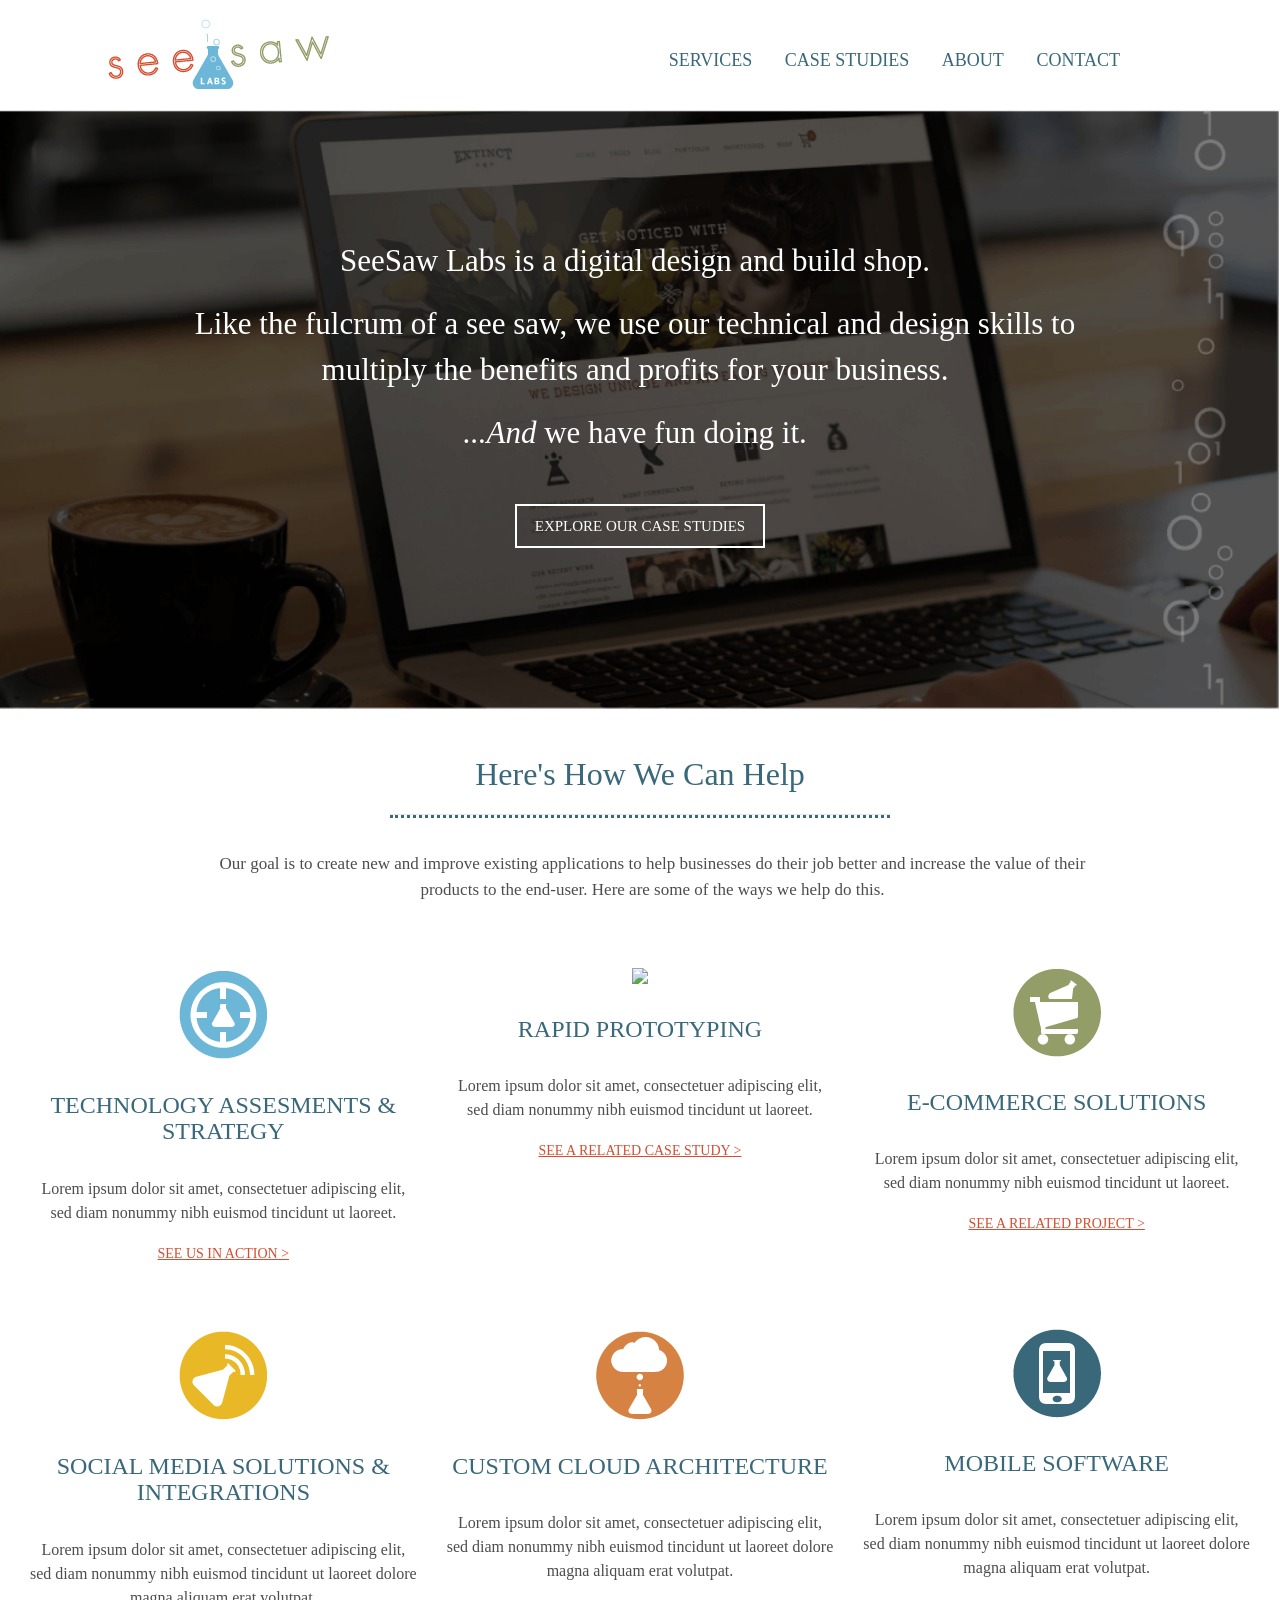
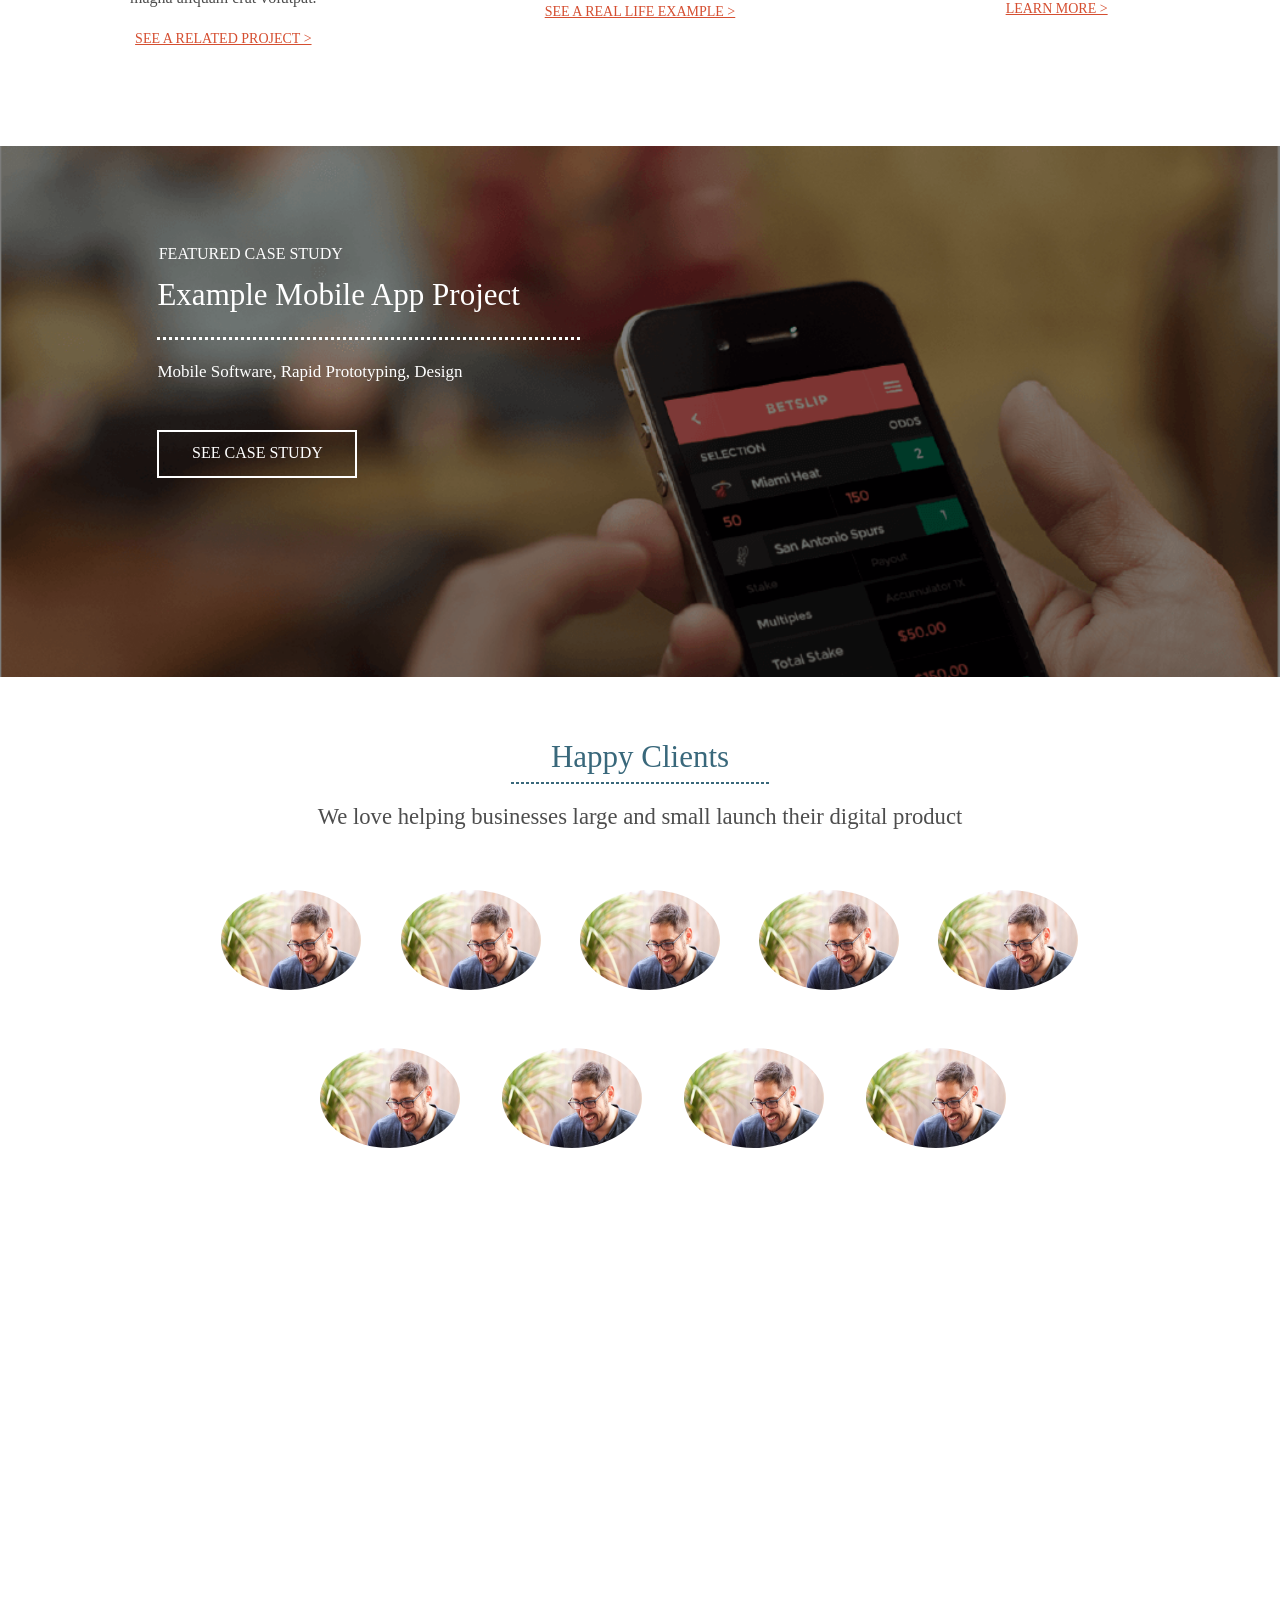
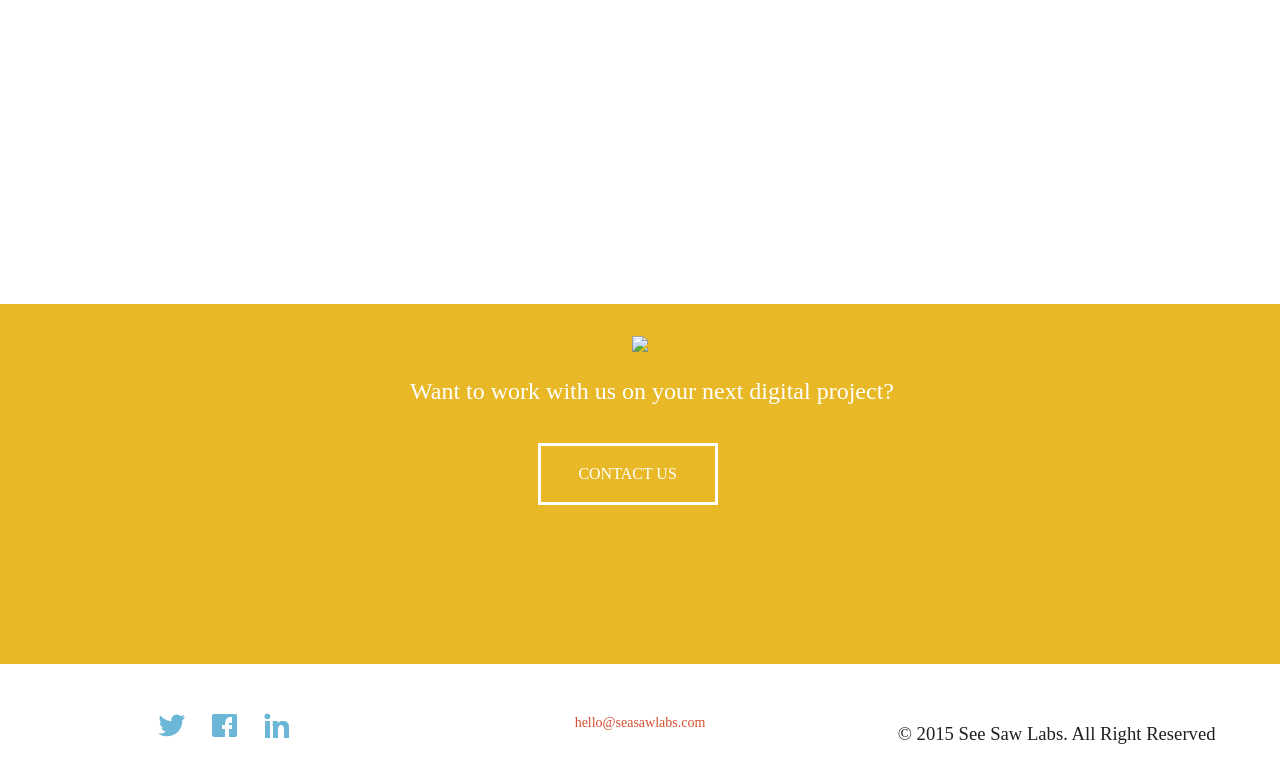
==== index.html @ f3ece08c "Verified Jekyll server is running the files." ====
<!DOCTYPE html>
<html lang="en">

<head>
    <meta charset="utf-8">
    <meta http-equiv="X-UA-Compatible" content="IE=edge">
    <meta name="viewport" content="width=device-width, initial-scale=1">
    <!-- The above 3 meta tags *must* come first in the head; any other head content must come *after* these tags -->
    <meta name="description" content="">
    <meta name="author" content="">
    <link rel="icon" href="http://v4-alpha.getbootstrap.com/favicon.ico">
    <title>Seesaw Labs</title>
    <!-- Custom styles for this template -->
    <link href="assets/css/main.css" rel="stylesheet">
    <link rel="stylesheet" href="https://maxcdn.bootstrapcdn.com/font-awesome/4.5.0/css/font-awesome.min.css">
    <!-- IE10 viewport hack for Surface/desktop Windows 8 bug -->
    <script src="http://v4-alpha.getbootstrap.com/assets/js/ie10-viewport-bug-workaround.js"></script>
</head>

<body>
    <div id="indexContainer">
        <div id="desktopNav">
            <nav class="navbar navbar-nav navbar-toggler">
                <div class="row">
                    <div id="tabletNavLogo" class="col-sm-4 inline text-xs-center navLogoDiv">
                        <img id="navLogoImage" src="assets/images/navLogo.png" />
                    </div>
                    <div id="desktopNavLogo" class="col-sm-2 inline text-xs-center navLogoDiv">
                        <img class="navLogoImage" src="assets/images/navLogo.png" />
                    </div>
                    <div id="tabletNavLinks" class="col-sm-8 inline navBarLinks text-xs-right">
                        <a class="uppercase marginRight" href="services.html">Services</a>
                        <a class="uppercase marginRight" href="caseStudies.html">Case Studies</a>
                        <a class="uppercase marginRight" href="about.html">About</a>
                        <a class="uppercase marginRight" href="contact.html">Contact</a>
                    </div>
                    <div id="desktopNavLinks" class="col-sm-10 inline navBarLinks text-xs-right">
                        <a class="uppercase marginRight" href="services.html">Services</a>
                        <a class="uppercase marginRight" href="./caseStudies.html">Case Studies</a>
                        <a class="uppercase marginRight" href="about.html">About</a>
                        <a class="uppercase marginRight" href="contact.html">Contact</a>
                    </div>
                </div>
            </nav>
        </div>
        <div class="mobileNav">
            <div class="row">
                <img id="mobileNavLogo" class="navLogoImage" src="assets/images/navLogo.png" />
                <nav id="mobileNavBar" class="navbar navbar-light inline">
                    <button class="navbar-toggler" type="button" data-toggle="collapse" data-target="#exCollapsingNavbar">
                        <span id="hamburgerMobile" class="fa-stack fa-2x">
  <i class="fa fa-circle-thin fa-stack-2x"></i>
  <i class="fa fa-bars fa-stack-1x"></i>
</span>
                    </button>
                </nav>
            </div>
            <div class="row">
                <div class="collapse" id="exCollapsingNavbar">
                    <div id="nonCollapsedMenu" class="bg-inverse p-a-1">
                        <ul>
                            <li>
                                <a href="services.html">Services</a>
                            </li>
                            <li></li>
                            <a href="caseStudies.html">Case Studies</a>
                            <li></li>
                            <a href="about.html">About</a>
                            <li></li>
                            <a href="contact.html">Contact</a>
                        </ul>
                    </div>
                </div>
            </div>
        </div>
        <div id="homepageHeroContainer">
            <div class="row">
                <div class="col-sm-12 homepageHero p-a-2 text-xs-center">
                    <div id="homepageHeroText">
                        <p>SeeSaw Labs is a digital design and build shop.</p>
                        <p>Like the fulcrum of a see saw, we use our technical and design skills to multiply the benefits and profits for your business.</p>
                        <p>
                            <i>...And</i> we have fun doing it. </p>
                    </div>
                </div>
            </div>
            <div id="exploreCaseStudiesRow" class="row">
                <div class="col-sm-12" id="exploreCaseStudies">
                    <p>
                        <button id="exploreCaseStudiesButton" type="button" class="btn btn-secondary-outline"><span>Explore Our Case Studies</span></button>
                    </p>
                </div>
            </div>
        </div>
        <div class="homepageHelpBox">
            <div class="row">
                <div id="heresHowWeCanHelpHeader" class="col-sm-12">
                    <h1>Here's How We Can Help </h1>
                    <hr id="heresHowWeCanHelpBorder">
                </div>
            </div>
            <div class="row">
                <div class="col-sm-12">
                    <p class="heresHowWeCanHelpParagraph">Our goal is to create new and improve existing applications to help businesses do their job better and increase the value of their products to the end-user. Here are some of the ways we help do this.</p>
                </div>
            </div>
        </div>
        <div id="homepageServiceBoxContainer" class="container-fluid">
            <div id="serviceImagesTopRow" class="row">
                <div class="col-sm-4 serviceImageDiv">
                    <img class="serviceImage" src="./assets/images/iconTechAssesment.png" />
                    <h3>TECHNOLOGY ASSESMENTS & STRATEGY</h3>
                    <p> Lorem ipsum dolor sit amet, consectetuer adipiscing elit, sed diam nonummy nibh euismod tincidunt ut laoreet.</p>
                    <a class="callToAction" href='#'>SEE US IN ACTION ></a>
                </div>
                <div class="col-sm-4 serviceImageDiv">
                    <img class="serviceImage" src="./assets/images/iconRapidProtoTyping.png" />
                    <h3>RAPID PROTOTYPING</h3>
                    <p> Lorem ipsum dolor sit amet, consectetuer adipiscing elit, sed diam nonummy nibh euismod tincidunt ut laoreet.</p>
                    <a class="callToAction" href='#'>SEE A RELATED CASE STUDY ></a>
                </div>
                <div class="col-sm-4 serviceImageDiv">
                    <img class="serviceImage"  src="./assets/images/iconEcommerce.png" />
                    <h3>E-COMMERCE SOLUTIONS</h3>
                    <p> Lorem ipsum dolor sit amet, consectetuer adipiscing elit, sed diam nonummy nibh euismod tincidunt ut laoreet.</p>
                    <a class="callToAction" href='#'>SEE A RELATED PROJECT ></a>
                </div>
            </div>
            <div id="serviceImagesBottomRow" class="row">
                <div class="col-sm-4 serviceImageDiv">
                    <img class="serviceImage" src="./assets/images/iconSocialMedia.png" />
                    <h3>SOCIAL MEDIA SOLUTIONS & INTEGRATIONS</h3>
                    <p> Lorem ipsum dolor sit amet, consectetuer adipiscing elit, sed diam nonummy nibh euismod tincidunt ut laoreet dolore magna aliquam erat volutpat.</p>
                    <a class="callToAction" href='#'>SEE A RELATED PROJECT ></a>
                </div>
                <div class="col-sm-4 serviceImageDiv">
                    <img class="serviceImage" src="./assets/images/iconCustomCloud.png" />
                    <h3>CUSTOM CLOUD ARCHITECTURE</h3>
                    <p> Lorem ipsum dolor sit amet, consectetuer adipiscing elit, sed diam nonummy nibh euismod tincidunt ut laoreet dolore magna aliquam erat volutpat.</p>
                    <a class="callToAction" href='#'>SEE A REAL LIFE EXAMPLE ></a>
                </div>
                <div class="col-sm-4 serviceImageDiv">
                    <img class="serviceImage" src="./assets/images/iconMobileSoftware.png" />
                    <h3>MOBILE SOFTWARE</h3>
                    <p> Lorem ipsum dolor sit amet, consectetuer adipiscing elit, sed diam nonummy nibh euismod tincidunt ut laoreet dolore magna aliquam erat volutpat.</p>
                    <a class="callToAction" href='#'>LEARN MORE ></a>
                </div>
            </div>
        </div>
    <div id="featuredCaseStudyDiv">
        <p id="homeFeaturedCaseStudy">FEATURED CASE STUDY</p>
        <h2 id="featuredCaseStudyH2" class="colorWhite styleGuideH2">Example Mobile App Project</h2>
        <hr id="featuredCaseStudyBorder">
        <h5 id="featuredCaseStudyH5" class="colorWhite styleGuideH5">Mobile Software, Rapid Prototyping, Design</h5>
        <p id="featuredCaseParagraph">
            <button type="button" id="featuredCaseButton" class="btn btn-secondary-outline">
                <p class="colorWhite" id="featuredCaseButtonParagraph"><a class="colorWhite" href="#">SEE CASE STUDY</a></p>
            </button>
        </p>
    </div>
    <div id="happyClientsDiv">
        <h1 class="styleGuideH1 marginTop1Em">Happy Clients</h1>
        <hr id="happyClientsBorder">
        <p id="happyClientsParagraph">We love helping businesses large and small launch their digital product</p>
        <div id="largeClientImages">
            <div id="largeClientImagesRow1" class="row">
                <div class="col-sm-2 largeClientImage inlineBlock">
                    <img class="imgFiller img-circle" src="./assets/images/imgFillerBackground.jpg"></img>
                </div>
                <div class="col-sm-2 largeClientImage inlineBlock">
                    <img class="imgFiller img-circle" src="./assets/images/imgFillerBackground.jpg"></img>
                </div>
                <div class="col-sm-2 largeClientImage inlineBlock">
                    <img class="imgFiller img-circle" src="./assets/images/imgFillerBackground.jpg"></img>
                </div>
                <div class="col-sm-2 largeClientImage inlineBlock">
                    <img class="imgFiller img-circle" src="./assets/images/imgFillerBackground.jpg"></img>
                </div>
                <div class="col-sm-2 largeClientImage inlineBlock">
                    <img class="imgFiller img-circle" src="./assets/images/imgFillerBackground.jpg"></img>
                </div>
            </div>
            <div id="largeClientImagesRow2" class="row">
                <div class="col-sm-2 largeClientImage inlineBlock">
                    <img class="imgFiller img-circle" src="./assets/images/imgFillerBackground.jpg"></img>
                </div>
                <div class="col-sm-2 largeClientImage inlineBlock">
                    <img class="imgFiller img-circle" src="./assets/images/imgFillerBackground.jpg"></img>
                </div>
                <div class="col-sm-2 largeClientImage inlineBlock">
                    <img class="imgFiller img-circle" src="./assets/images/imgFillerBackground.jpg"></img>
                </div>
                <div class="col-sm-2 largeClientImage inlineBlock">
                    <img class="imgFiller img-circle" src="./assets/images/imgFillerBackground.jpg"></img>
                </div>
            </div>
        </div>
        <div id="mobileClientImages">
            <div class="row">
                <div class="col-sm-6 inlineBlock">
                    <img class="imgFiller img-circle" src="./assets/images/imgFillerBackground.jpg"></img>
                </div>
                <div class="col-sm-6 inlineBlock">
                    <img class="imgFiller img-circle" src="./assets/images/imgFillerBackground.jpg"></img>
                </div>
            </div>
            <div class="row">
                <div class="col-sm-12">
                    <img class="imgFiller img-circle" src="./assets/images/imgFillerBackground.jpg"></img>
                </div>
            </div>
            <div class="row">
                <div class="col-sm-6 inlineBlock">
                    <img class="imgFiller img-circle" src="./assets/images/imgFillerBackground.jpg"></img>
                </div>
                <div class="col-sm-6 inlineBlock">
                    <img class="imgFiller img-circle" src="./assets/images/imgFillerBackground.jpg"></img>
                </div>
            </div>
            <div class="row">
                <div class="col-sm-12">
                    <img class="imgFiller img-circle" src="./assets/images/imgFillerBackground.jpg"></img>
                </div>
            </div>
            <div class="row">
                <div class="col-sm-6 inlineBlock">
                    <img class="imgFiller img-circle" src="./assets/images/imgFillerBackground.jpg"></img>
                </div>
                <div class="col-sm-6 inlineBlock">
                    <img class="imgFiller img-circle" src="./assets/images/imgFillerBackground.jpg"></img>
                </div>
            </div>
            <div class="row">
                <div class="col-sm-12">
                    <img class="imgFiller img-circle" src="./assets/images/imgFillerBackground.jpg"></img>
                </div>
            </div>
        </div>
    </div>
    <div id="playgroundProjectDiv">
        <p id="homePlayGroundProject">PLAYGROUND PROJECT</p>
        <h1 id="playgroundProjectH1" class="styleGuideH1 colorWhite">Lemlet Private Event Communication</h1>
        <hr id="playgroundProjectBorder">
        <h5 id="playgroundProjectH5" class="colorWhite styleGuideH5">Work we do in house, because we love development that much.</h5>
        <p class="colorWhite" id="playgroundProjectParagraph1"> Lemlet is a private event management and communication tool. We made it especially for groups like your kids sports teams, bachelor parties, pub crawls and other events where it’s like trying to wrangle cats.</p>
        <p id="playgroundProjectParagraph2">
            <button type="button" id="playgroundProjectButton" class="btn btn-secondary-outline">
                <p id="playgroundProjectButtonParagraph"><a class="colorWhite" href="#">GO TO LEMLET > </a></p>
            </button>
        </p>
    </div>
    <div id="wantToWorkWithUs">
        <img id="wantToWorkWithUsImage" src="./assets/images/iconContactUsLightbulb.png">
        <p id="wantToWorkWithUsParagraph1"> Want to work with us on your next digital project?</p>
        <p id="wantToWorkWithUsParagraph2">
            <button type="button" id="wantToWorkWithUsButton" class="btn btn-secondary-outline">
                <p id="wantToWorkWithUsButtonParagraph"><a class="colorWhite" href="#">CONTACT US</a></p>
            </button>
    </div>
    <div id="footer">
        <div class="row">
            <div id="socialMediaBar" class="col-sm-12">
                <div class="col-sm-4 inlineBlock socialMediaIcon">
                    <a href="#">  <img src="./assets/images/socialMediaTwitter.png"></a>
                </div>
                <div id="facebookIcon" class="col-sm-4 inlineBlock socialMediaIcon">
                     <a href="#">  <img src="./assets/images/socialMediaFacebook.png"></a>
                </div>
                <div class="col-sm-4 inlineBlock socialMediaIcon">
                    <a href="#"><img src="./assets/images/socialMediaLinkedIn.png"></a>
                </div>
            </div>
            <div id="largeSocialMediaBar" class="col-sm-12">
            <div class="col-sm-4">
            <img src="./assets/images/socialMediaTwitter.png">
            <img src="./assets/images/socialMediaFacebook.png">
            <img src="./assets/images/socialMediaLinkedIn.png">
            </div>
            <div id="largeFooterEmail" class="col-sm-4">
                            <p class="robotoRegular" id="footerEmail"><a href="mailto:hello@seesawlabs.com?Subject=Hi%20there" target="_top">hello@seasawlabs.com</a></p>
            </div>
            <div id="largeFooterCopyright" class="col-sm-4">
                            <p class="robotoRegular" id="footerCopyRight">© 2015 See Saw Labs. All Right Reserved</p>
            </div>
        </div>
        <div id="footerEmailRow" class="row">
            <div class="col-sm-12">
                <p class="robotoRegular" id="footerEmail"><a href="mailto:hello@seesawlabs.com?Subject=Hi%20there" target="_top">hello@seasawlabs.com</a></p>
            </div>
        </div>
        <div id="footerCopyrightRow" class="row">
            <div class="col-sm-12">
                <p class="robotoRegular" id="footerCopyRight">© 2015 See Saw Labs. All Right Reserved</p>
            </div>
        </div>
    </div>
    <!-- Bootstrap core JavaScript
    ================================================== -->
    <!-- Placed at the end of the document so the pages load faster -->
    <script src="https://ajax.googleapis.com/ajax/libs/jquery/1.11.3/jquery.min.js"></script>
    <script>
    window.jQuery || document.write('<script src="http://v4-alpha.getbootstrap.com/assets/js/vendor/jquery.min.js"><\/script>')
    </script>
    <script src="http://v4-alpha.getbootstrap.com/dist/js/bootstrap.min.js"></script>
    <!-- IE10 viewport hack for Surface/desktop Windows 8 bug -->
    <script src="http://v4-alpha.getbootstrap.com/assets/js/ie10-viewport-bug-workaround.js"></script>
</body>

</html>
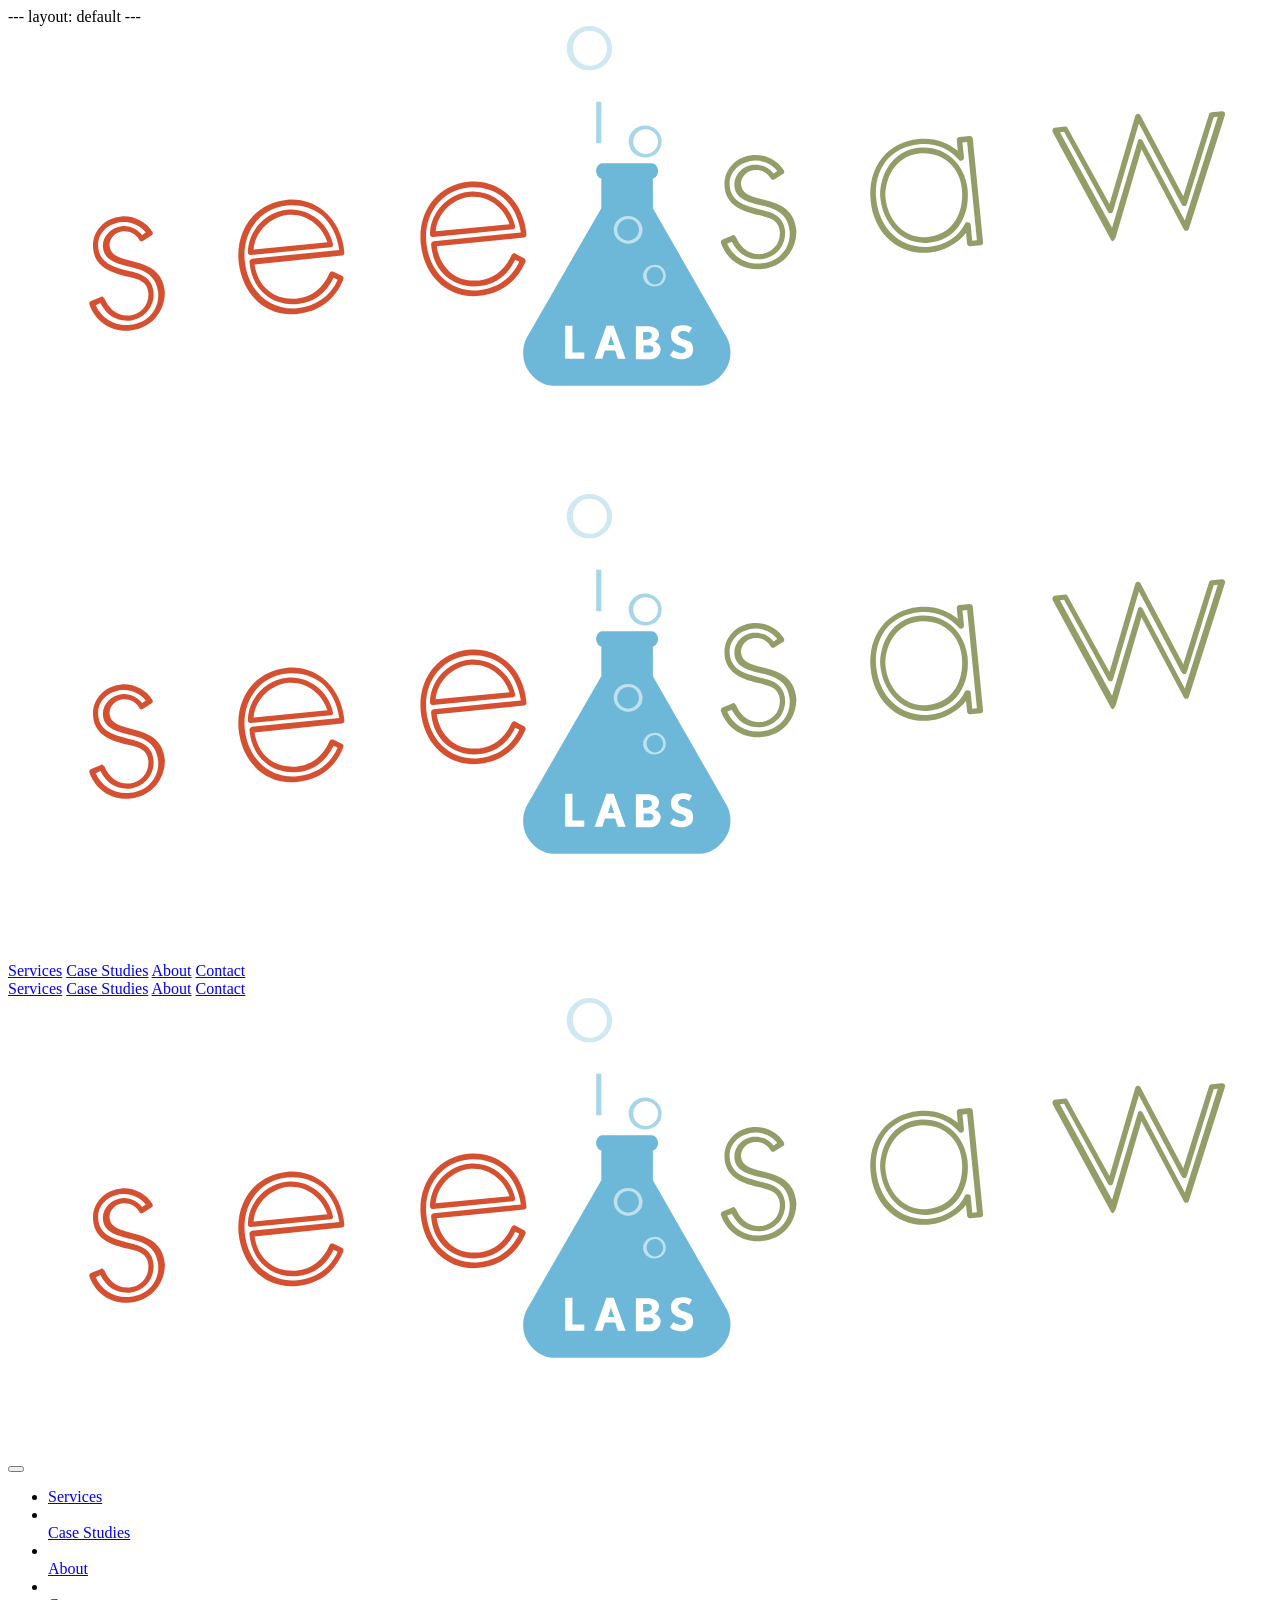
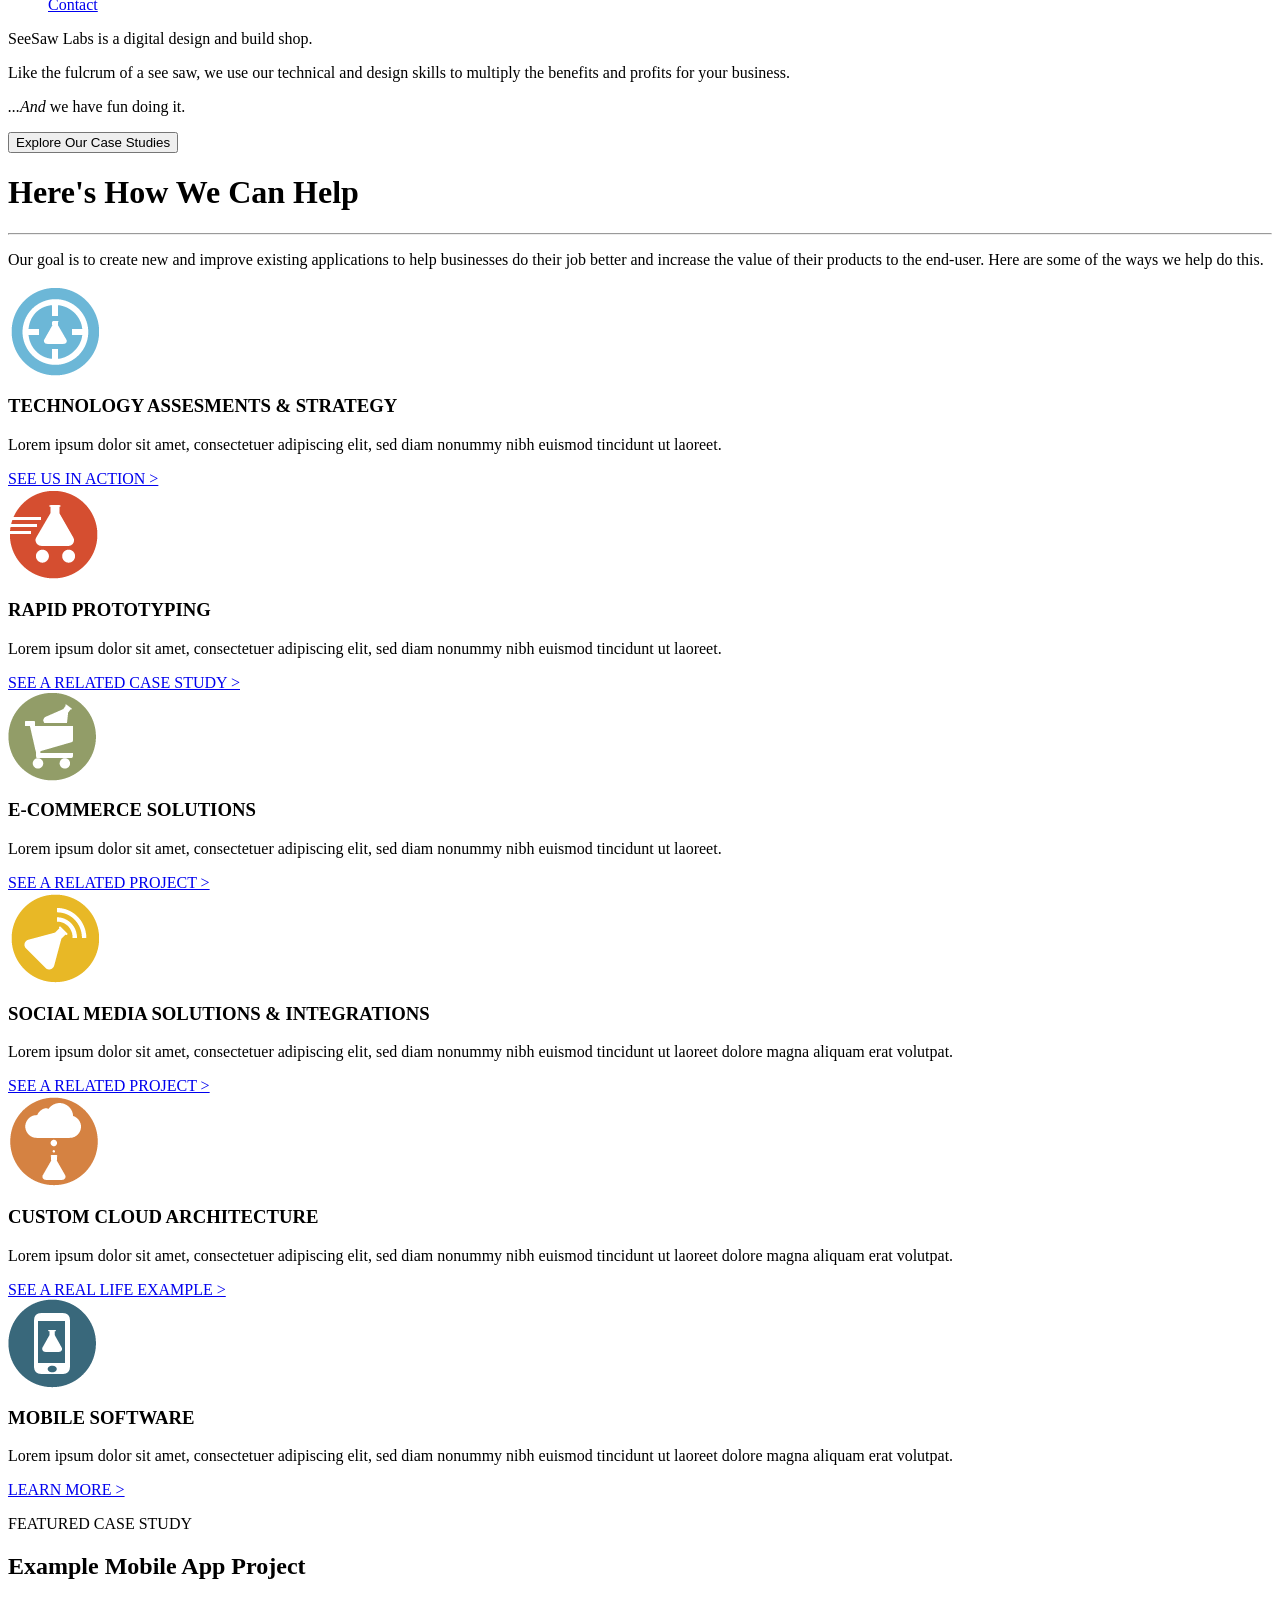
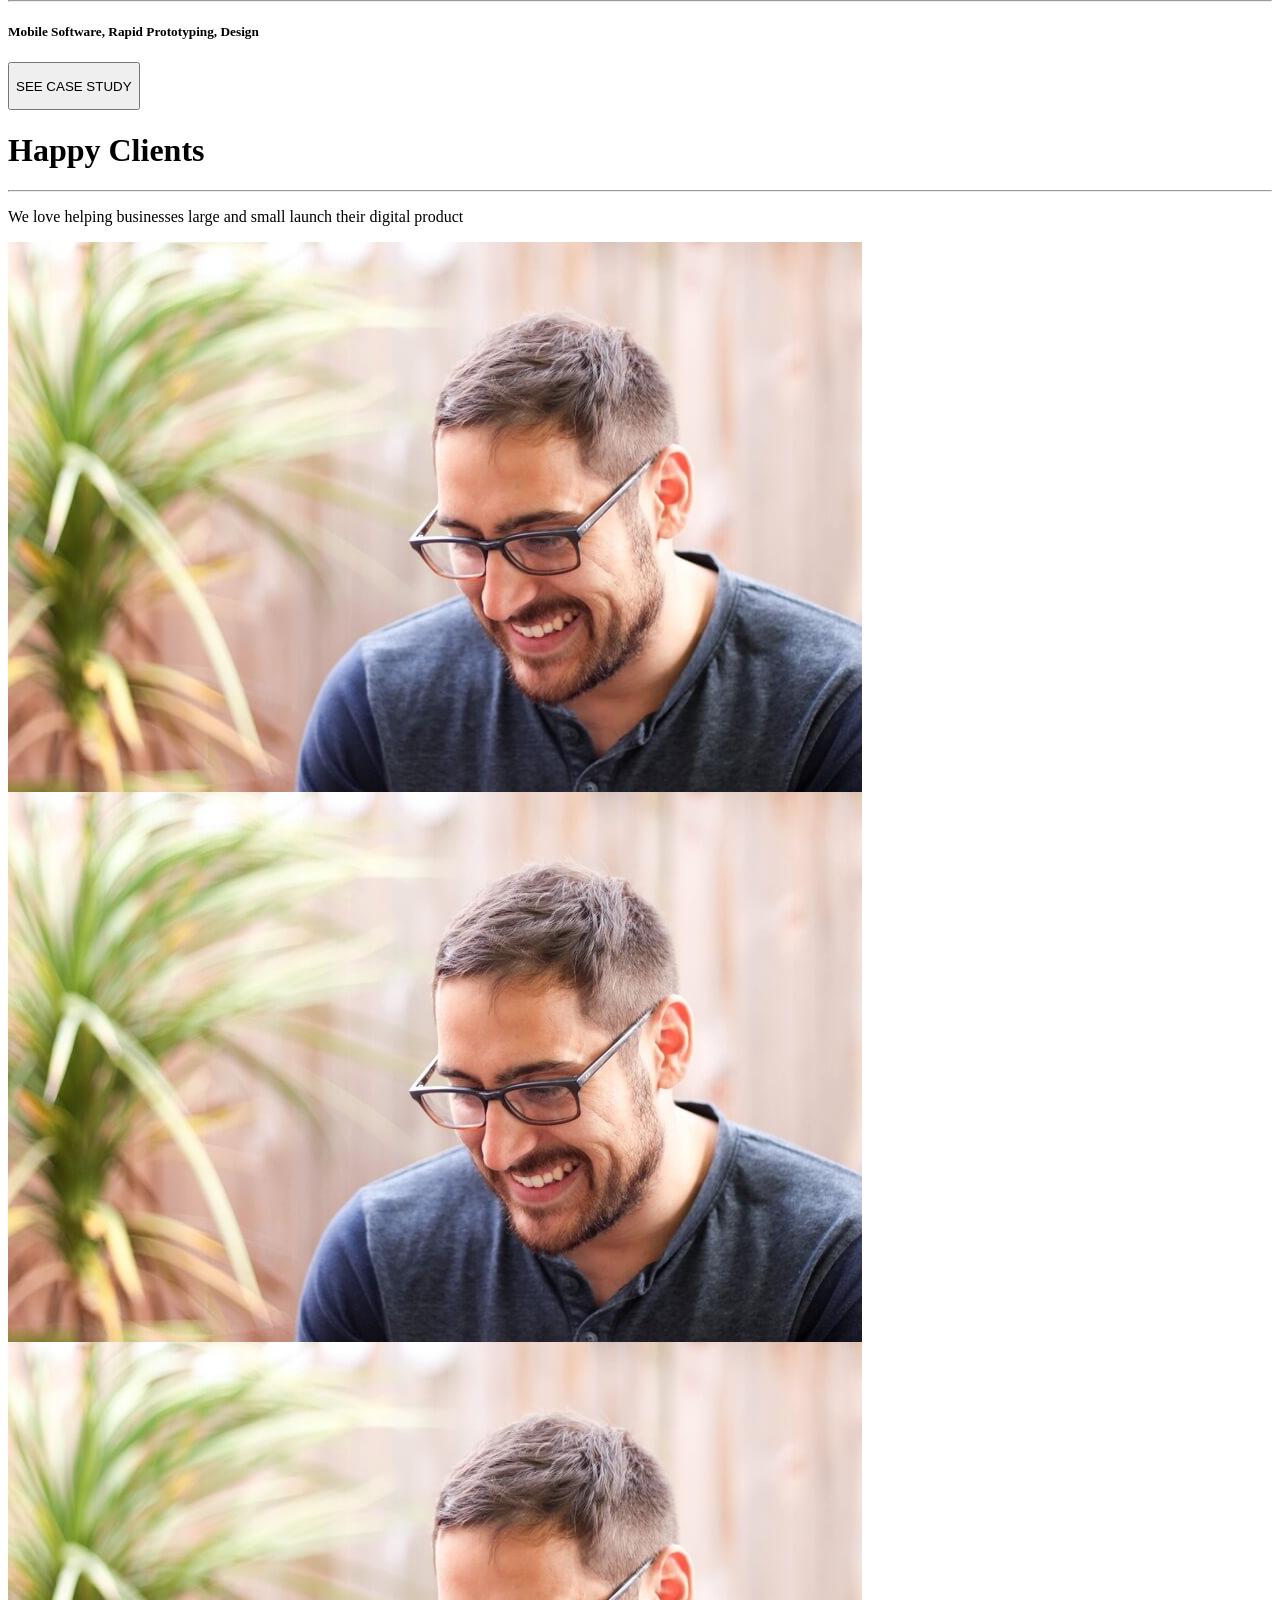
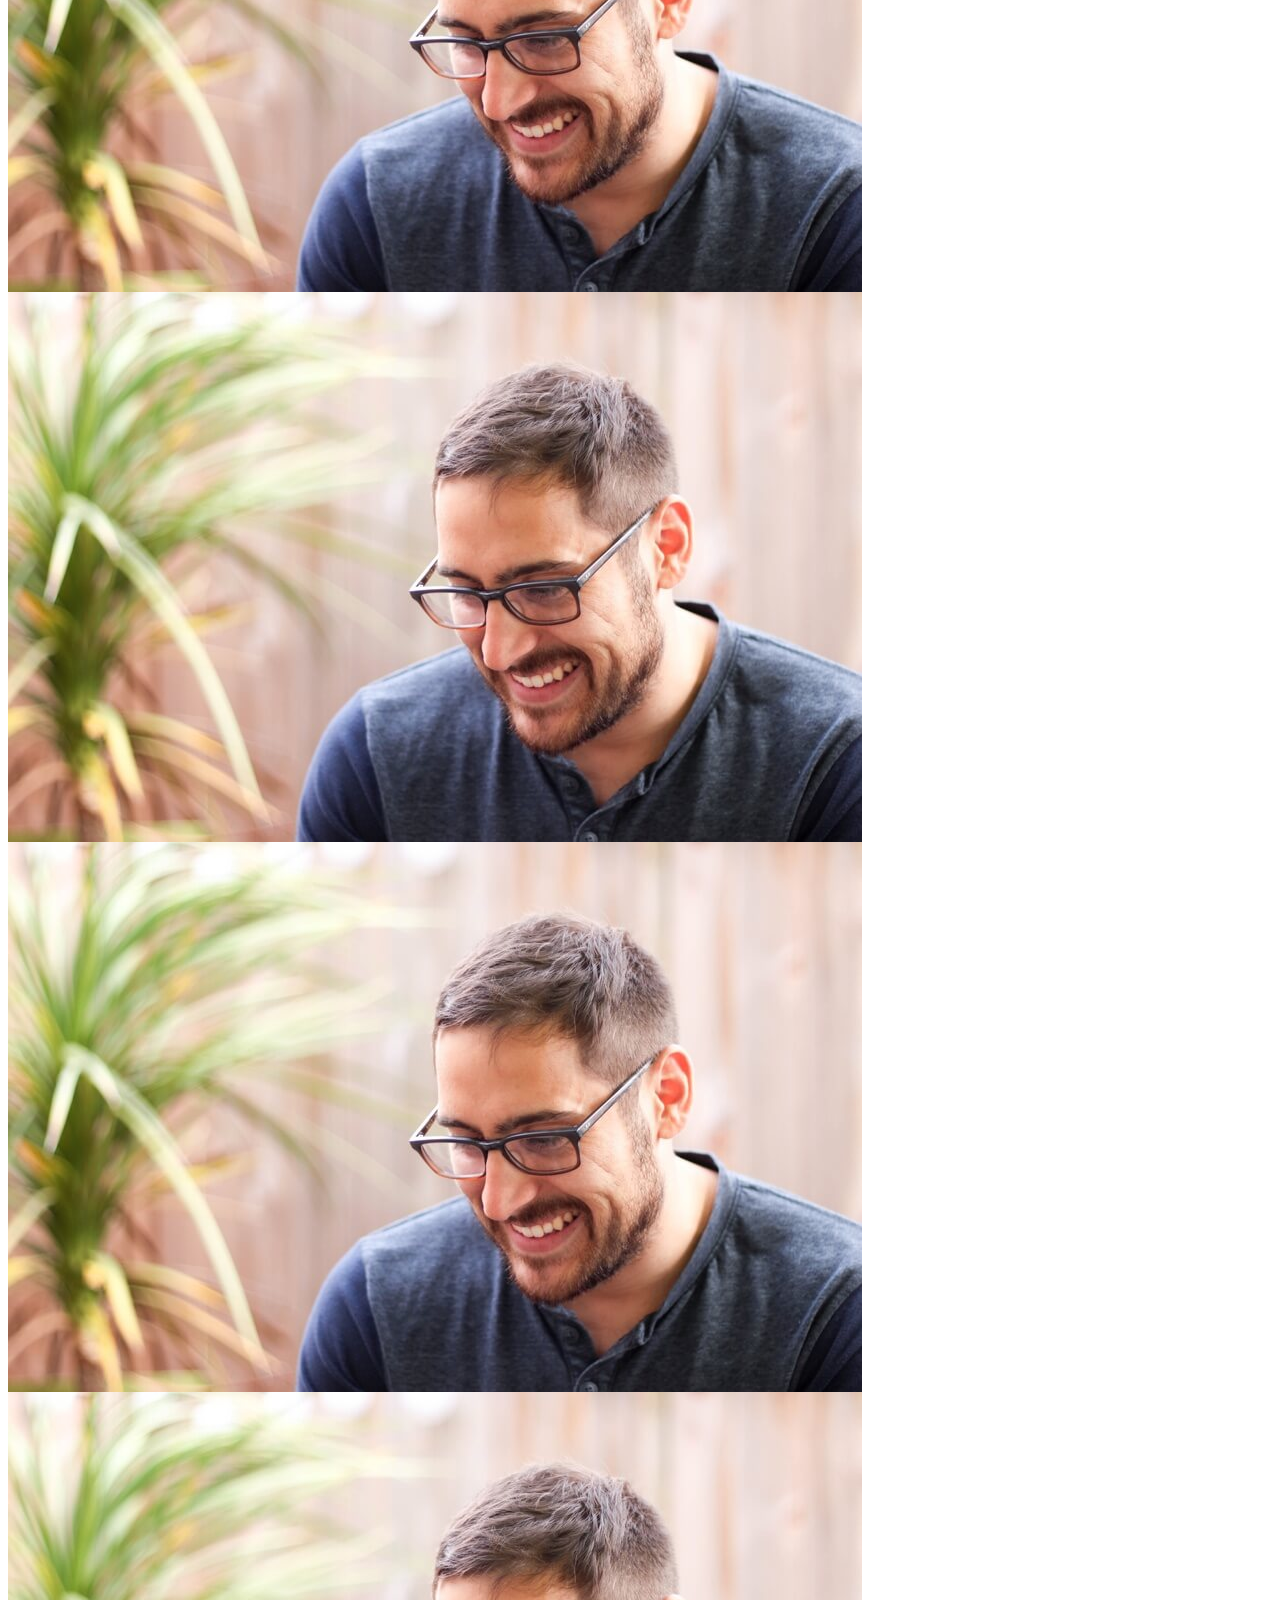
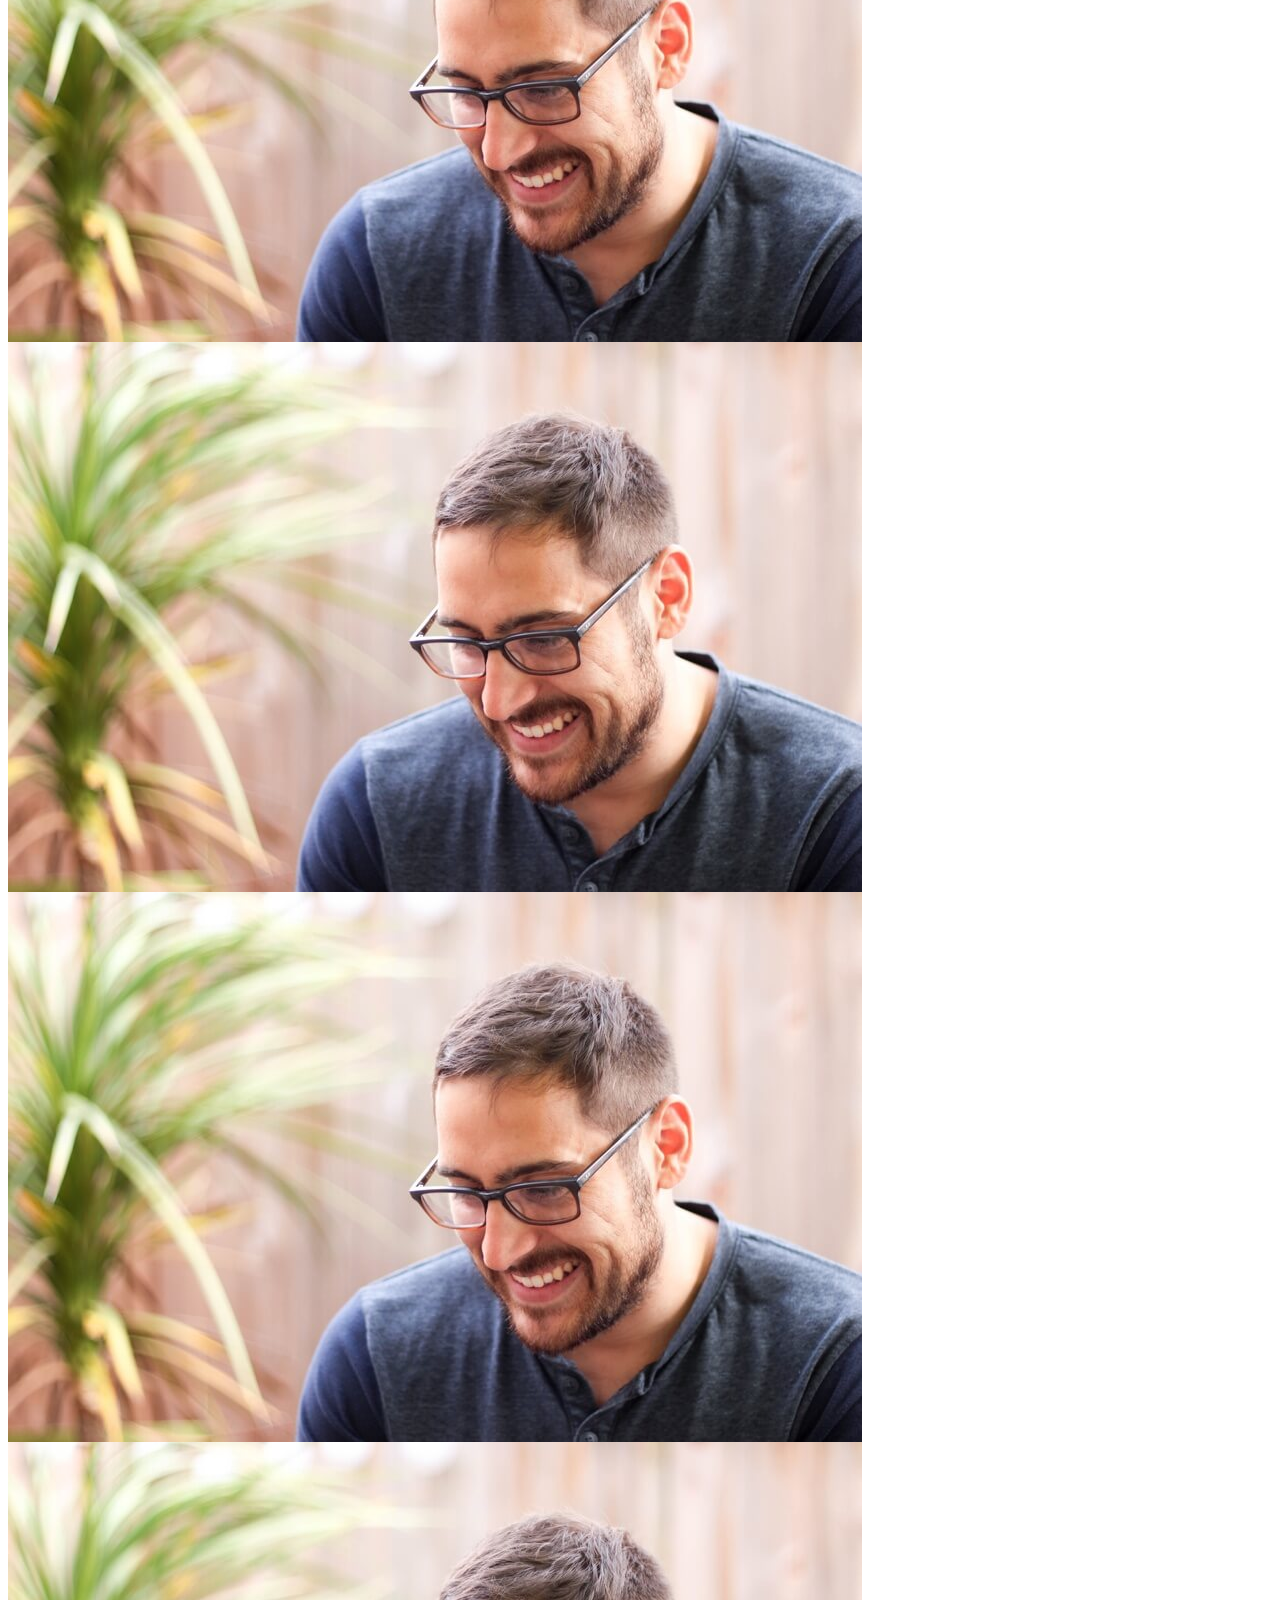
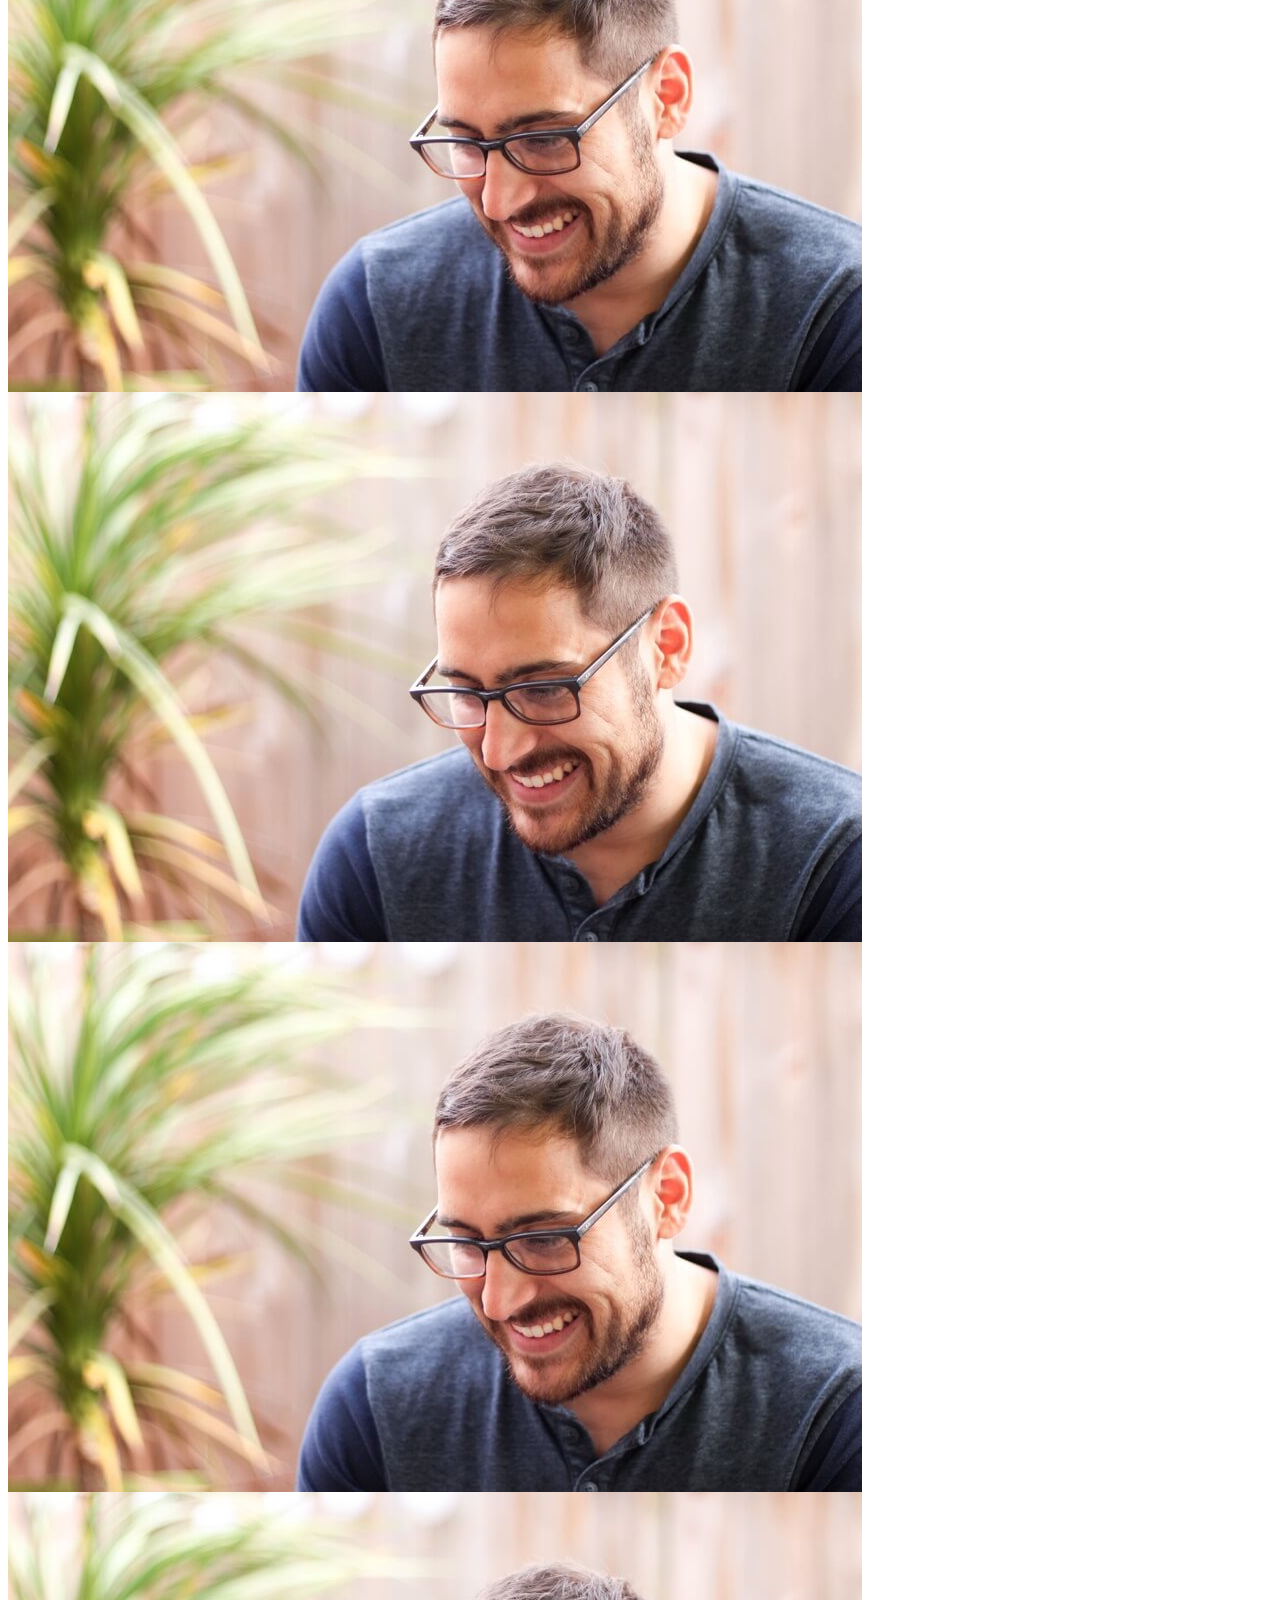
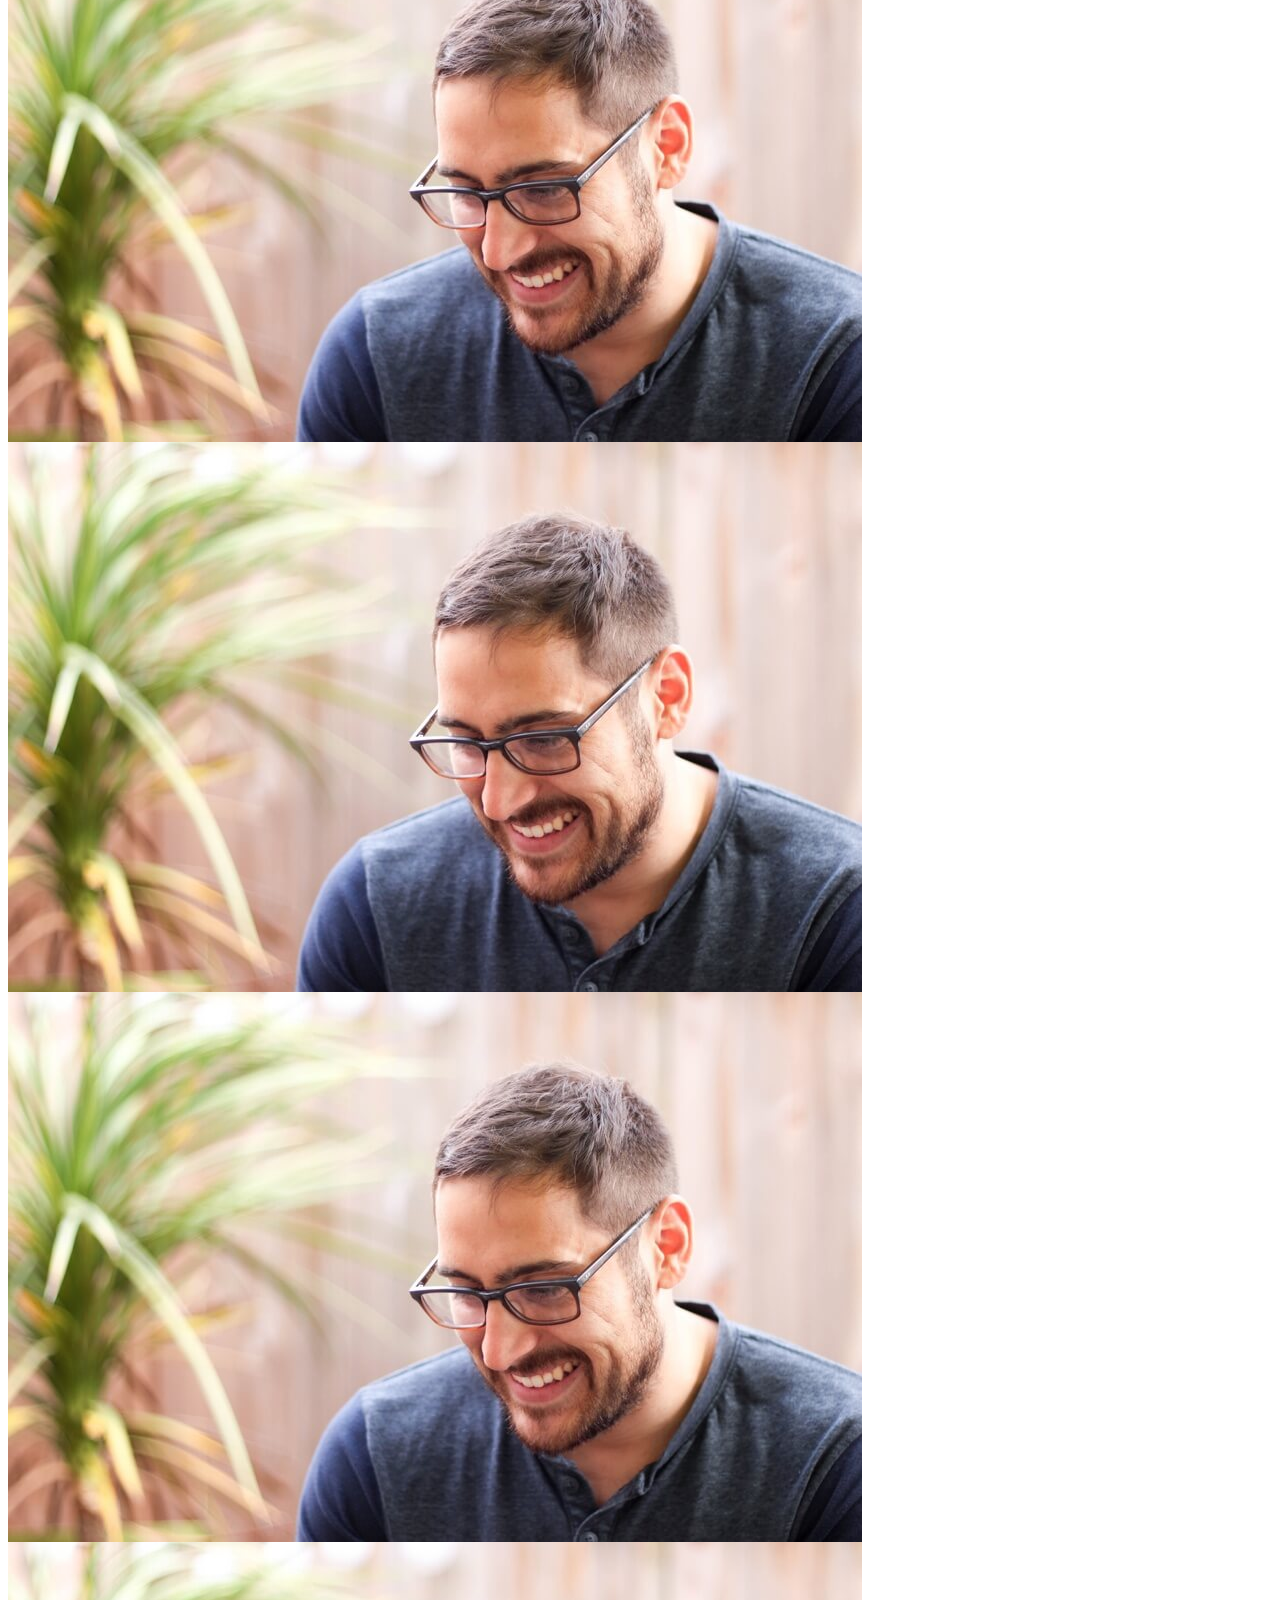
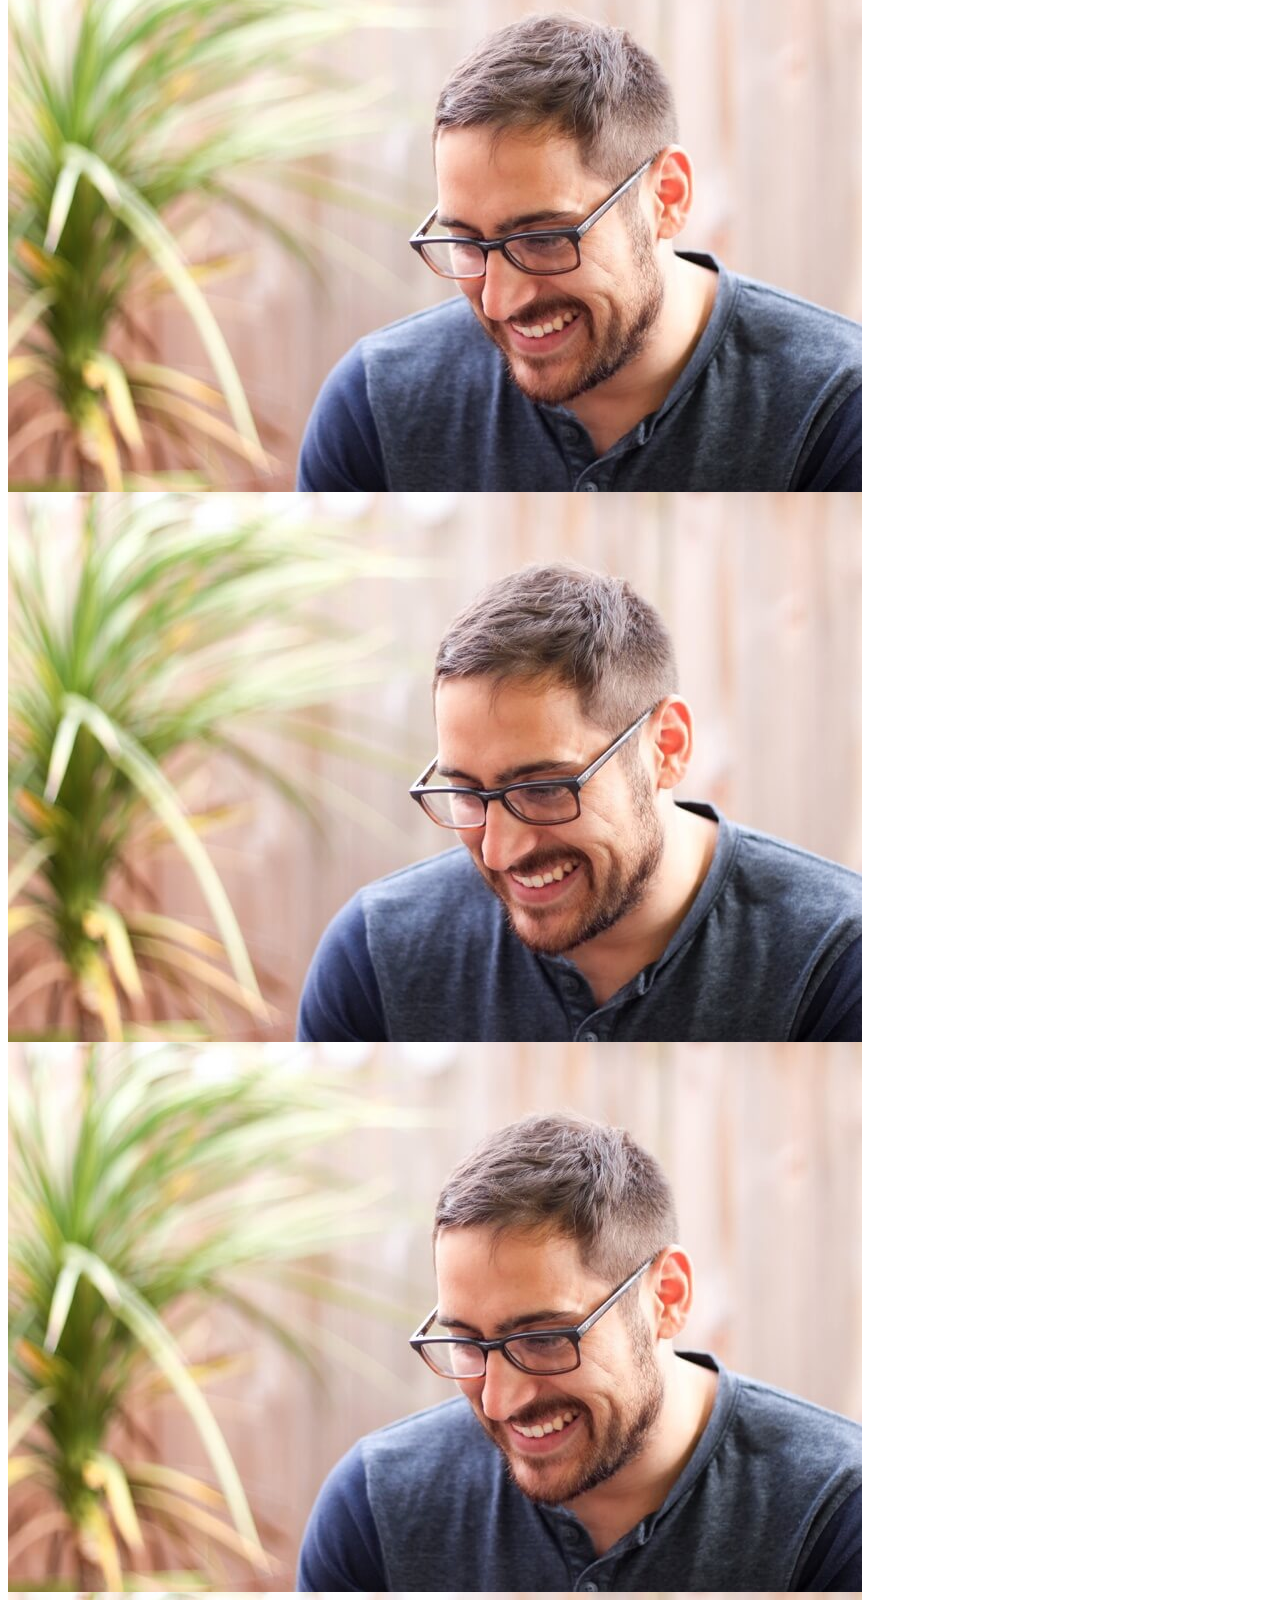
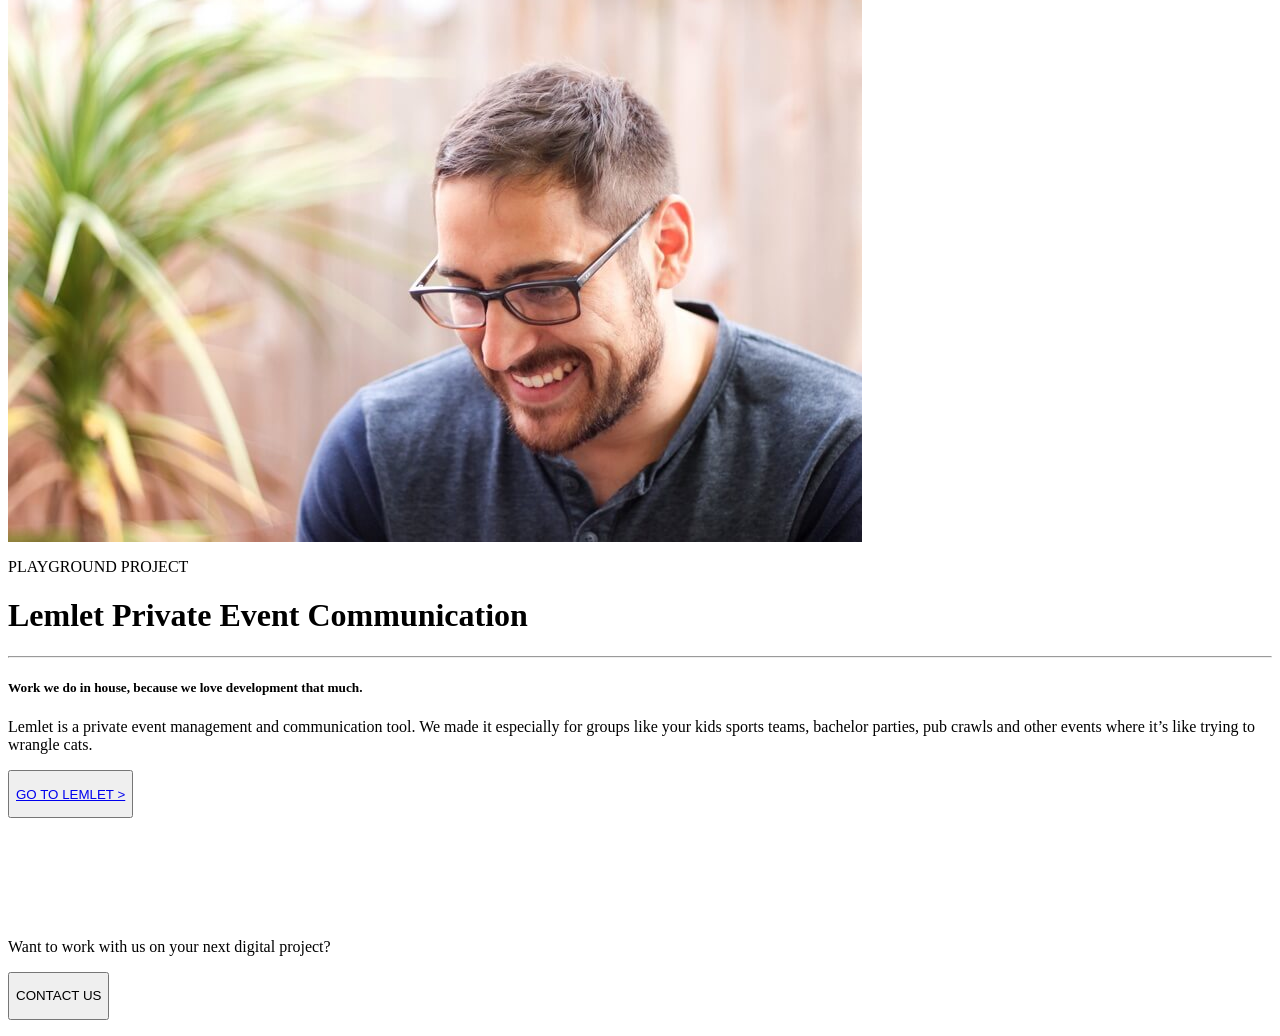
==== commit 37f96ee9: "Fixed bugs, added enhancements." ====
--- a/index.html
+++ b/index.html
@@ -1,21 +1,7 @@
-<!DOCTYPE html>
-<html lang="en">
+---
+layout: default
+---
 
-<head>
-    <meta charset="utf-8">
-    <meta http-equiv="X-UA-Compatible" content="IE=edge">
-    <meta name="viewport" content="width=device-width, initial-scale=1">
-    <!-- The above 3 meta tags *must* come first in the head; any other head content must come *after* these tags -->
-    <meta name="description" content="">
-    <meta name="author" content="">
-    <link rel="icon" href="http://v4-alpha.getbootstrap.com/favicon.ico">
-    <title>Seesaw Labs</title>
-    <!-- Custom styles for this template -->
-    <link href="assets/css/main.css" rel="stylesheet">
-    <link rel="stylesheet" href="https://maxcdn.bootstrapcdn.com/font-awesome/4.5.0/css/font-awesome.min.css">
-    <!-- IE10 viewport hack for Surface/desktop Windows 8 bug -->
-    <script src="http://v4-alpha.getbootstrap.com/assets/js/ie10-viewport-bug-workaround.js"></script>
-</head>
 
 <body>
     <div id="indexContainer">
@@ -23,10 +9,10 @@
             <nav class="navbar navbar-nav navbar-toggler">
                 <div class="row">
                     <div id="tabletNavLogo" class="col-sm-4 inline text-xs-center navLogoDiv">
-                        <img id="navLogoImage" src="assets/images/navLogo.png" />
+                        <img id="navLogoImage" src="assets/images/navLogo.svg" />
                     </div>
                     <div id="desktopNavLogo" class="col-sm-2 inline text-xs-center navLogoDiv">
-                        <img class="navLogoImage" src="assets/images/navLogo.png" />
+                        <img class="navLogoImage" src="assets/images/navLogo.svg" />
                     </div>
                     <div id="tabletNavLinks" class="col-sm-8 inline navBarLinks text-xs-right">
                         <a class="uppercase marginRight" href="services.html">Services</a>
@@ -45,7 +31,7 @@
         </div>
         <div class="mobileNav">
             <div class="row">
-                <img id="mobileNavLogo" class="navLogoImage" src="assets/images/navLogo.png" />
+                <img id="mobileNavLogo" class="navLogoImage" src="assets/images/navLogo.svg" />
                 <nav id="mobileNavBar" class="navbar navbar-light inline">
                     <button class="navbar-toggler" type="button" data-toggle="collapse" data-target="#exCollapsingNavbar">
                         <span id="hamburgerMobile" class="fa-stack fa-2x">
@@ -86,9 +72,11 @@
             </div>
             <div id="exploreCaseStudiesRow" class="row">
                 <div class="col-sm-12" id="exploreCaseStudies">
+                <a class="exploreCaseStudiesLink" href="caseStudies.html">
                     <p>
-                        <button id="exploreCaseStudiesButton" type="button" class="btn btn-secondary-outline"><span>Explore Our Case Studies</span></button>
+                        <button id="exploreCaseStudiesButton" type="button" class="btn btn-secondary-outline">Explore Our Case Studies</button>
                     </p>
+                    </a>
                 </div>
             </div>
         </div>
@@ -111,19 +99,19 @@
                     <img class="serviceImage" src="./assets/images/iconTechAssesment.png" />
                     <h3>TECHNOLOGY ASSESMENTS & STRATEGY</h3>
                     <p> Lorem ipsum dolor sit amet, consectetuer adipiscing elit, sed diam nonummy nibh euismod tincidunt ut laoreet.</p>
-                    <a class="callToAction" href='#'>SEE US IN ACTION ></a>
-                </div>
-                <div class="col-sm-4 serviceImageDiv">
-                    <img class="serviceImage" src="./assets/images/iconRapidProtoTyping.png" />
+                    <a class="callToAction" href='viewProjectsPage.html'>SEE US IN ACTION ></a>
+                </div>
+                <div class="col-sm-4 serviceImageDiv">
+                    <img class="serviceImage" src="./assets/images/iconRapidPrototyping.png" />
                     <h3>RAPID PROTOTYPING</h3>
                     <p> Lorem ipsum dolor sit amet, consectetuer adipiscing elit, sed diam nonummy nibh euismod tincidunt ut laoreet.</p>
-                    <a class="callToAction" href='#'>SEE A RELATED CASE STUDY ></a>
+                    <a class="callToAction" href='caseStudies.html'>SEE A RELATED CASE STUDY ></a>
                 </div>
                 <div class="col-sm-4 serviceImageDiv">
                     <img class="serviceImage"  src="./assets/images/iconEcommerce.png" />
                     <h3>E-COMMERCE SOLUTIONS</h3>
                     <p> Lorem ipsum dolor sit amet, consectetuer adipiscing elit, sed diam nonummy nibh euismod tincidunt ut laoreet.</p>
-                    <a class="callToAction" href='#'>SEE A RELATED PROJECT ></a>
+                    <a class="callToAction" href='viewProjectsPage.html'>SEE A RELATED PROJECT ></a>
                 </div>
             </div>
             <div id="serviceImagesBottomRow" class="row">
@@ -131,19 +119,19 @@
                     <img class="serviceImage" src="./assets/images/iconSocialMedia.png" />
                     <h3>SOCIAL MEDIA SOLUTIONS & INTEGRATIONS</h3>
                     <p> Lorem ipsum dolor sit amet, consectetuer adipiscing elit, sed diam nonummy nibh euismod tincidunt ut laoreet dolore magna aliquam erat volutpat.</p>
-                    <a class="callToAction" href='#'>SEE A RELATED PROJECT ></a>
+                    <a class="callToAction" href='viewProjectsPage.html'>SEE A RELATED PROJECT ></a>
                 </div>
                 <div class="col-sm-4 serviceImageDiv">
                     <img class="serviceImage" src="./assets/images/iconCustomCloud.png" />
                     <h3>CUSTOM CLOUD ARCHITECTURE</h3>
                     <p> Lorem ipsum dolor sit amet, consectetuer adipiscing elit, sed diam nonummy nibh euismod tincidunt ut laoreet dolore magna aliquam erat volutpat.</p>
-                    <a class="callToAction" href='#'>SEE A REAL LIFE EXAMPLE ></a>
+                    <a class="callToAction" href='services.html'>SEE A REAL LIFE EXAMPLE ></a>
                 </div>
                 <div class="col-sm-4 serviceImageDiv">
                     <img class="serviceImage" src="./assets/images/iconMobileSoftware.png" />
                     <h3>MOBILE SOFTWARE</h3>
                     <p> Lorem ipsum dolor sit amet, consectetuer adipiscing elit, sed diam nonummy nibh euismod tincidunt ut laoreet dolore magna aliquam erat volutpat.</p>
-                    <a class="callToAction" href='#'>LEARN MORE ></a>
+                    <a class="callToAction" href='services.html'>LEARN MORE ></a>
                 </div>
             </div>
         </div>
@@ -152,11 +140,12 @@
         <h2 id="featuredCaseStudyH2" class="colorWhite styleGuideH2">Example Mobile App Project</h2>
         <hr id="featuredCaseStudyBorder">
         <h5 id="featuredCaseStudyH5" class="colorWhite styleGuideH5">Mobile Software, Rapid Prototyping, Design</h5>
+        <a class="colorWhite" href="viewProjectsPage.html">
         <p id="featuredCaseParagraph">
             <button type="button" id="featuredCaseButton" class="btn btn-secondary-outline">
-                <p class="colorWhite" id="featuredCaseButtonParagraph"><a class="colorWhite" href="#">SEE CASE STUDY</a></p>
+                <p class="colorWhite" id="featuredCaseButtonParagraph">SEE CASE STUDY</p>
             </button>
-        </p>
+        </p></a>
     </div>
     <div id="happyClientsDiv">
         <h1 class="styleGuideH1 marginTop1Em">Happy Clients</h1>
@@ -243,67 +232,21 @@
         <hr id="playgroundProjectBorder">
         <h5 id="playgroundProjectH5" class="colorWhite styleGuideH5">Work we do in house, because we love development that much.</h5>
         <p class="colorWhite" id="playgroundProjectParagraph1"> Lemlet is a private event management and communication tool. We made it especially for groups like your kids sports teams, bachelor parties, pub crawls and other events where it’s like trying to wrangle cats.</p>
+        <a class="colorWhite" href="#"> 
         <p id="playgroundProjectParagraph2">
             <button type="button" id="playgroundProjectButton" class="btn btn-secondary-outline">
-                <p id="playgroundProjectButtonParagraph"><a class="colorWhite" href="#">GO TO LEMLET > </a></p>
+                <a href="http://lemlet.com"><p id="playgroundProjectButtonParagraph" class="colorWhite">GO TO LEMLET ></p></a>
             </button>
-        </p>
+        </p></a>
     </div>
     <div id="wantToWorkWithUs">
-        <img id="wantToWorkWithUsImage" src="./assets/images/iconContactUsLightbulb.png">
+        <img id="wantToWorkWithUsImage" src="./assets/images/iconContactUsLightBulb.png">
         <p id="wantToWorkWithUsParagraph1"> Want to work with us on your next digital project?</p>
         <p id="wantToWorkWithUsParagraph2">
+        <a class="colorWhite" href="#">
             <button type="button" id="wantToWorkWithUsButton" class="btn btn-secondary-outline">
-                <p id="wantToWorkWithUsButtonParagraph"><a class="colorWhite" href="#">CONTACT US</a></p>
-            </button>
-    </div>
-    <div id="footer">
-        <div class="row">
-            <div id="socialMediaBar" class="col-sm-12">
-                <div class="col-sm-4 inlineBlock socialMediaIcon">
-                    <a href="#">  <img src="./assets/images/socialMediaTwitter.png"></a>
-                </div>
-                <div id="facebookIcon" class="col-sm-4 inlineBlock socialMediaIcon">
-                     <a href="#">  <img src="./assets/images/socialMediaFacebook.png"></a>
-                </div>
-                <div class="col-sm-4 inlineBlock socialMediaIcon">
-                    <a href="#"><img src="./assets/images/socialMediaLinkedIn.png"></a>
-                </div>
-            </div>
-            <div id="largeSocialMediaBar" class="col-sm-12">
-            <div class="col-sm-4">
-            <img src="./assets/images/socialMediaTwitter.png">
-            <img src="./assets/images/socialMediaFacebook.png">
-            <img src="./assets/images/socialMediaLinkedIn.png">
-            </div>
-            <div id="largeFooterEmail" class="col-sm-4">
-                            <p class="robotoRegular" id="footerEmail"><a href="mailto:hello@seesawlabs.com?Subject=Hi%20there" target="_top">hello@seasawlabs.com</a></p>
-            </div>
-            <div id="largeFooterCopyright" class="col-sm-4">
-                            <p class="robotoRegular" id="footerCopyRight">© 2015 See Saw Labs. All Right Reserved</p>
-            </div>
-        </div>
-        <div id="footerEmailRow" class="row">
-            <div class="col-sm-12">
-                <p class="robotoRegular" id="footerEmail"><a href="mailto:hello@seesawlabs.com?Subject=Hi%20there" target="_top">hello@seasawlabs.com</a></p>
-            </div>
-        </div>
-        <div id="footerCopyrightRow" class="row">
-            <div class="col-sm-12">
-                <p class="robotoRegular" id="footerCopyRight">© 2015 See Saw Labs. All Right Reserved</p>
-            </div>
-        </div>
-    </div>
-    <!-- Bootstrap core JavaScript
-    ================================================== -->
-    <!-- Placed at the end of the document so the pages load faster -->
-    <script src="https://ajax.googleapis.com/ajax/libs/jquery/1.11.3/jquery.min.js"></script>
-    <script>
-    window.jQuery || document.write('<script src="http://v4-alpha.getbootstrap.com/assets/js/vendor/jquery.min.js"><\/script>')
-    </script>
-    <script src="http://v4-alpha.getbootstrap.com/dist/js/bootstrap.min.js"></script>
-    <!-- IE10 viewport hack for Surface/desktop Windows 8 bug -->
-    <script src="http://v4-alpha.getbootstrap.com/assets/js/ie10-viewport-bug-workaround.js"></script>
-</body>
+                <p id="wantToWorkWithUsButtonParagraph" class="colorWhite">CONTACT US</p>
+            </button></a>
+    </div>
 
-</html>
+ 
